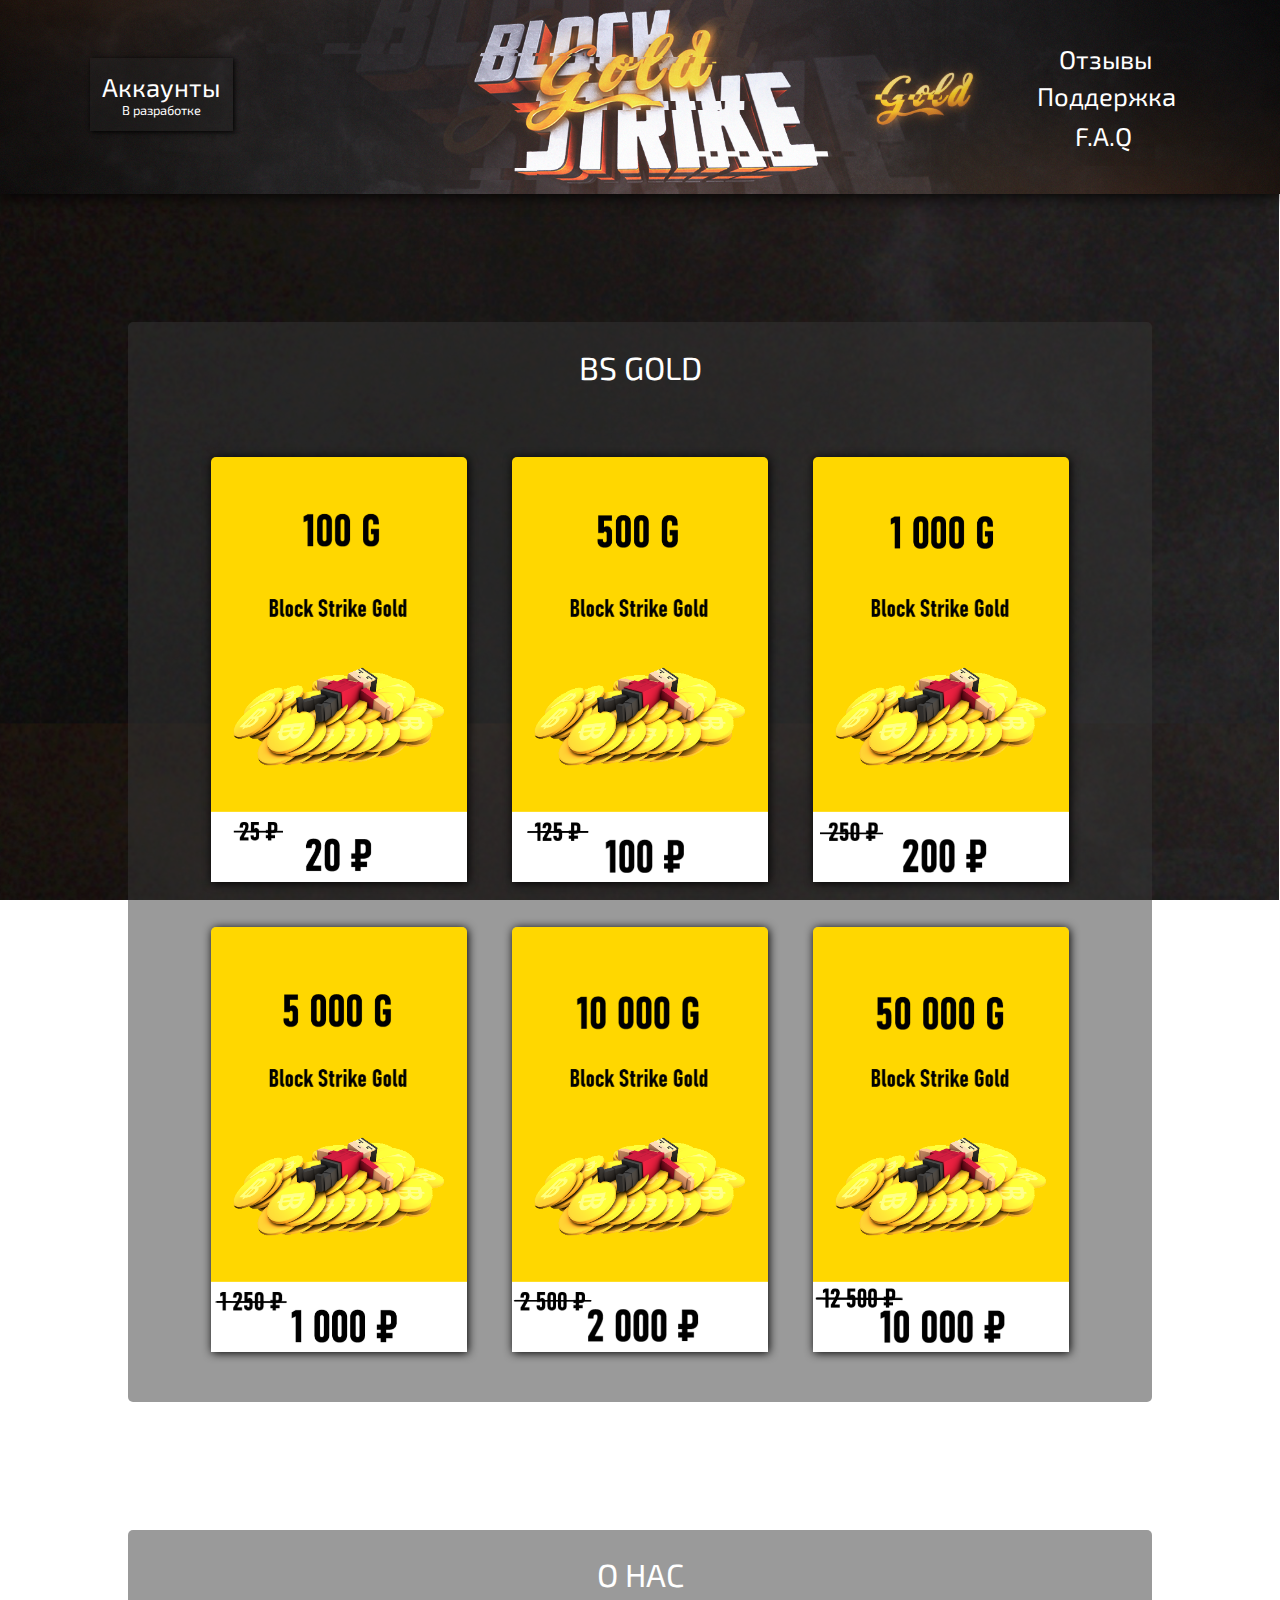
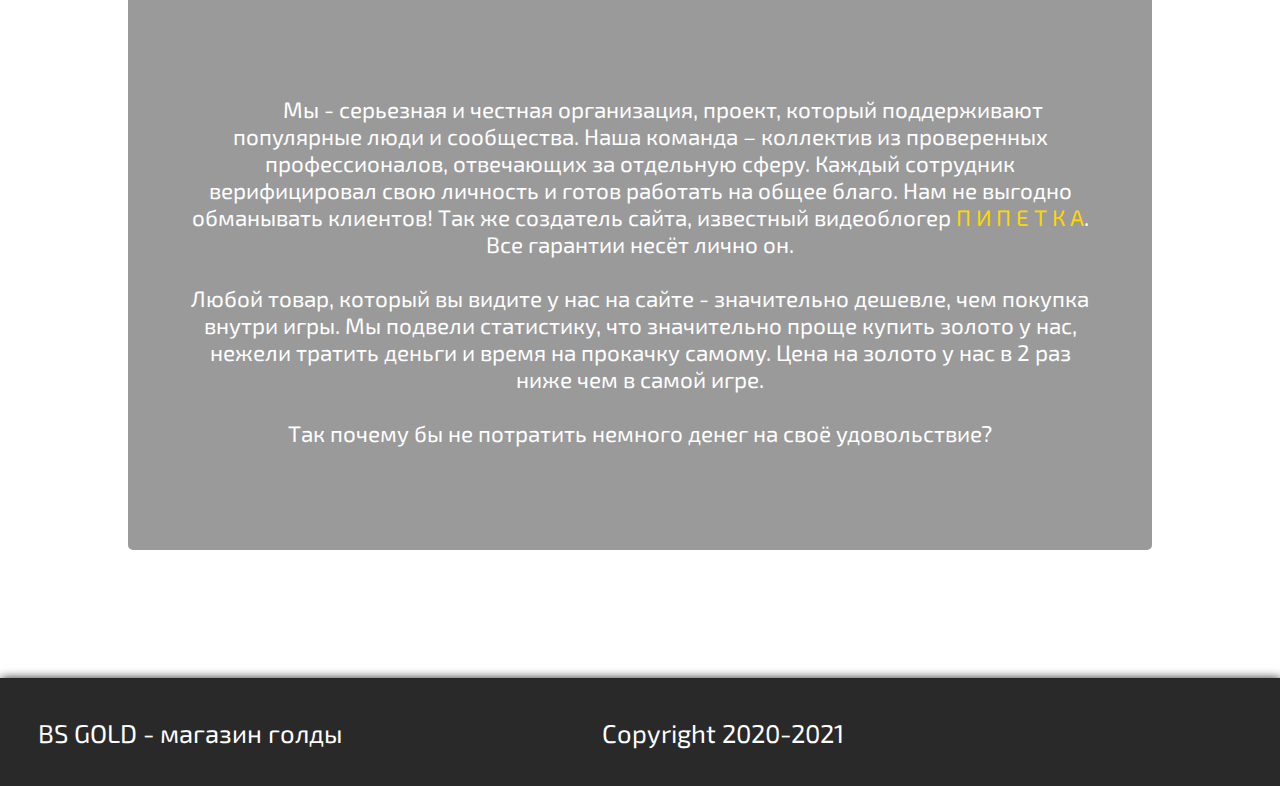
==== index.html @ 105bbe44 "Add files via upload" ====
<html>
    <head>
        <meta charset='UTF-8'>
        <link rel='stylesheet' href='css/style.css'>
        <link rel='shortcut icon' href='img/icon.png'>
    </head>

    <body>
        <header>
            <div id='links'>
                <img src='img/hd.png'>
                <a id='l1' href='reviews.html'>Отзывы</a>
                <a id='l2' target='_blank' href='https://vk.com/pipetka_denzl'>Поддержка</a>
                <a id='l3' href='faq.html'>F.A.Q</a>
                <a id='l4' href=''>Аккаунты</br><span>В разработке</span></a>
            </div>
        </header>

        <main>
            <div id='box'>
                <div id='title'>
                    <span>BS GOLD</span>
                </div>

                <div id='prod'>
                    <img onclick='window.open("g1.html")' src='img/g1.png'>
                    <img onclick='window.open("g2.html")' src='img/g2.png'>
                    <img onclick='window.open("g3.html")' src='img/g3.png'>
                    <img onclick='window.open("g4.html")' src='img/g4.png'>
                    <img onclick='window.open("g5.html")' src='img/g5.png'>
                    <img onclick='window.open("g6.html")' src='img/g6.png'>
                </div>
            </div>

            <div id='box2'>
                <div id='title'>
                    <span>О НАС</span>
                </div>

                <div id='prod'>
                    <span>Мы - серьезная и честная организация, проект, который поддерживают популярные люди и сообщества. Наша команда – коллектив из проверенных профессионалов, отвечающих за отдельную сферу. Каждый сотрудник верифицировал свою личность и готов работать на общее благо. Нам не выгодно обманывать клиентов! Так же создатель сайта, известный видеоблогер <a target='_blank' href='https://www.youtube.com/channel/UCyXCVDsGgA4vKRlJy4vyUfw'>П И П Е Т К А</a>. Все гарантии несёт лично он.</br></br>  

                        Любой товар, который вы видите у нас на сайте - значительно дешевле, чем покупка внутри игры. Мы подвели статистику, что значительно проще купить золото у нас, нежели тратить деньги и время на прокачку самому. Цена на золото у нас в 2 раз ниже чем в самой игре.</br></br> 
                        
                        Так почему бы не потратить немного денег на своё удовольствие?</br></br></span>
                </div>
            </div>
        </main>

        <footer>
            <div id='ft'>
                <div id='title'>
                    <span>BS GOLD - магазин голды</span>
                </div>
    
                <div id='cpr'>
                    <span>Copyright 2020-2021</span>
                </div>
            </div>          
        </footer>
    </body>
</html>
---- css/style.css ----
@import url('https://fonts.googleapis.com/css?family=Exo+2&display=swap');

* {
    margin: 0;
    padding: 0;
}

html, body {
    width: 100%;
    background-image: url(../img/bg.png);
    background-size: 100%;
    background-attachment: fixed;
    
}

header {
    width: 100%
}

header>div#img {
    position: relative;
}

header>div#links {
    position: relative;
    display: inline-block;
    text-align: center;
}

header>div#links>img {
    width: 100%;
    box-shadow: 1px 1px 15px #000;
}

header>div#links>a {
    position: absolute;
    text-decoration: none;
    top: 42%;
    font-family: 'Exo 2', sans-serif;
    color: #FFF;
    font-size: 2vw;
    transition: 0.25s linear;
}

header>div#links>a:hover {
    color: #FFD700;
}

header>div#links>a#l1 {
    left: 82.7%;
    top: 22%;
}

header>div#links>a#l2 {
    left: 81%;
    top: 41%;
}

header>div#links>a#l3 {
    left: 84%;
    top: 62%;
}

header>div#links>a#l4 {
    left: 7%;
    background-color: rgba(41, 40, 39, 0.3);
    color: #FFF;
    padding: 1%;
    top: 30%;
    box-shadow: 1px 1px 5px #000;
}

header>div#links>a#l4>span {
    font-size: 1vw;
}

main {
    width: 100%;
    margin-top: 10%;
    margin-bottom: 10%;
}

main>div#box {
    width: 80%;
    margin-left: 10%;
    text-align: center;
    background-color: rgba(54, 54, 54, 0.5);
    padding-top: 2%;
    padding-bottom: 2%;
    border-radius: 5px;
}

main>div#box>div#title {
    text-align: center;
}

main>div#box>div#title>span {
    font-family: 'Exo 2', sans-serif;
    font-size: 2.5vw;
    color: #FFF;
}

main>div#box>div#prod {
    text-align: center;
    margin-top: 5%;
}

main>div#box>div#prod>img {
    width: 25%;
    margin: 2%;
    transition: 0.2s linear;
    box-shadow: 1px 1px 10px #000;
    border-top-left-radius: 5px;
    border-top-right-radius: 5px;
    transition: 0.2s linear;
}

main>div#box>div#prod>img:hover {
    box-shadow: 1px 1px 10px #ffd700;
}

main>div#box2 {
    width: 80%;
    margin-left: 10%;
    margin-top: 10%;
    text-align: center;
    background-color: rgba(54, 54, 54, 0.5);
    padding-top: 2%;
    padding-bottom: 2%;
    border-radius: 5px;
}

main>div#box2>div#title {
    text-align: center;
}

main>div#box2>div#title>span {
    font-family: 'Exo 2', sans-serif;
    font-size: 2.5vw;
    color: #FFF;
}

main>div#box2>div#prod {
    text-align: center;
    margin-top: 5%;
    padding: 5%;
}

main>div#box2>div#prod>span {
    font-family: 'Exo 2', sans-serif;
    font-size: 1.75vw;
    color: #FFF;
    padding: 5%;
}

main>div#box2>div#prod>span>a {
    color: #ffd700;
    text-decoration: none;
}

footer {
    width: 100%;
}

footer>div#ft {
    float: left;
    width: 100%;
    background-color: #292929;
    box-shadow: 1px 1px 10px #000;
}

footer>div#ft>div#title {
    float: left;
    width: 30%;
    margin: 3%;
}

footer>div#ft>div#title>span {
    font-family: 'Exo 2', sans-serif;
    font-size: 2vw;
    color: #FFF;
}

footer>div#ft>div#cpr {
    float: right;
    width: 50%;
    margin: 3%;
}

footer>div#ft>div#cpr>span {
    font-family: 'Exo 2', sans-serif;
    font-size: 2vw;
    color: #FFF;
}
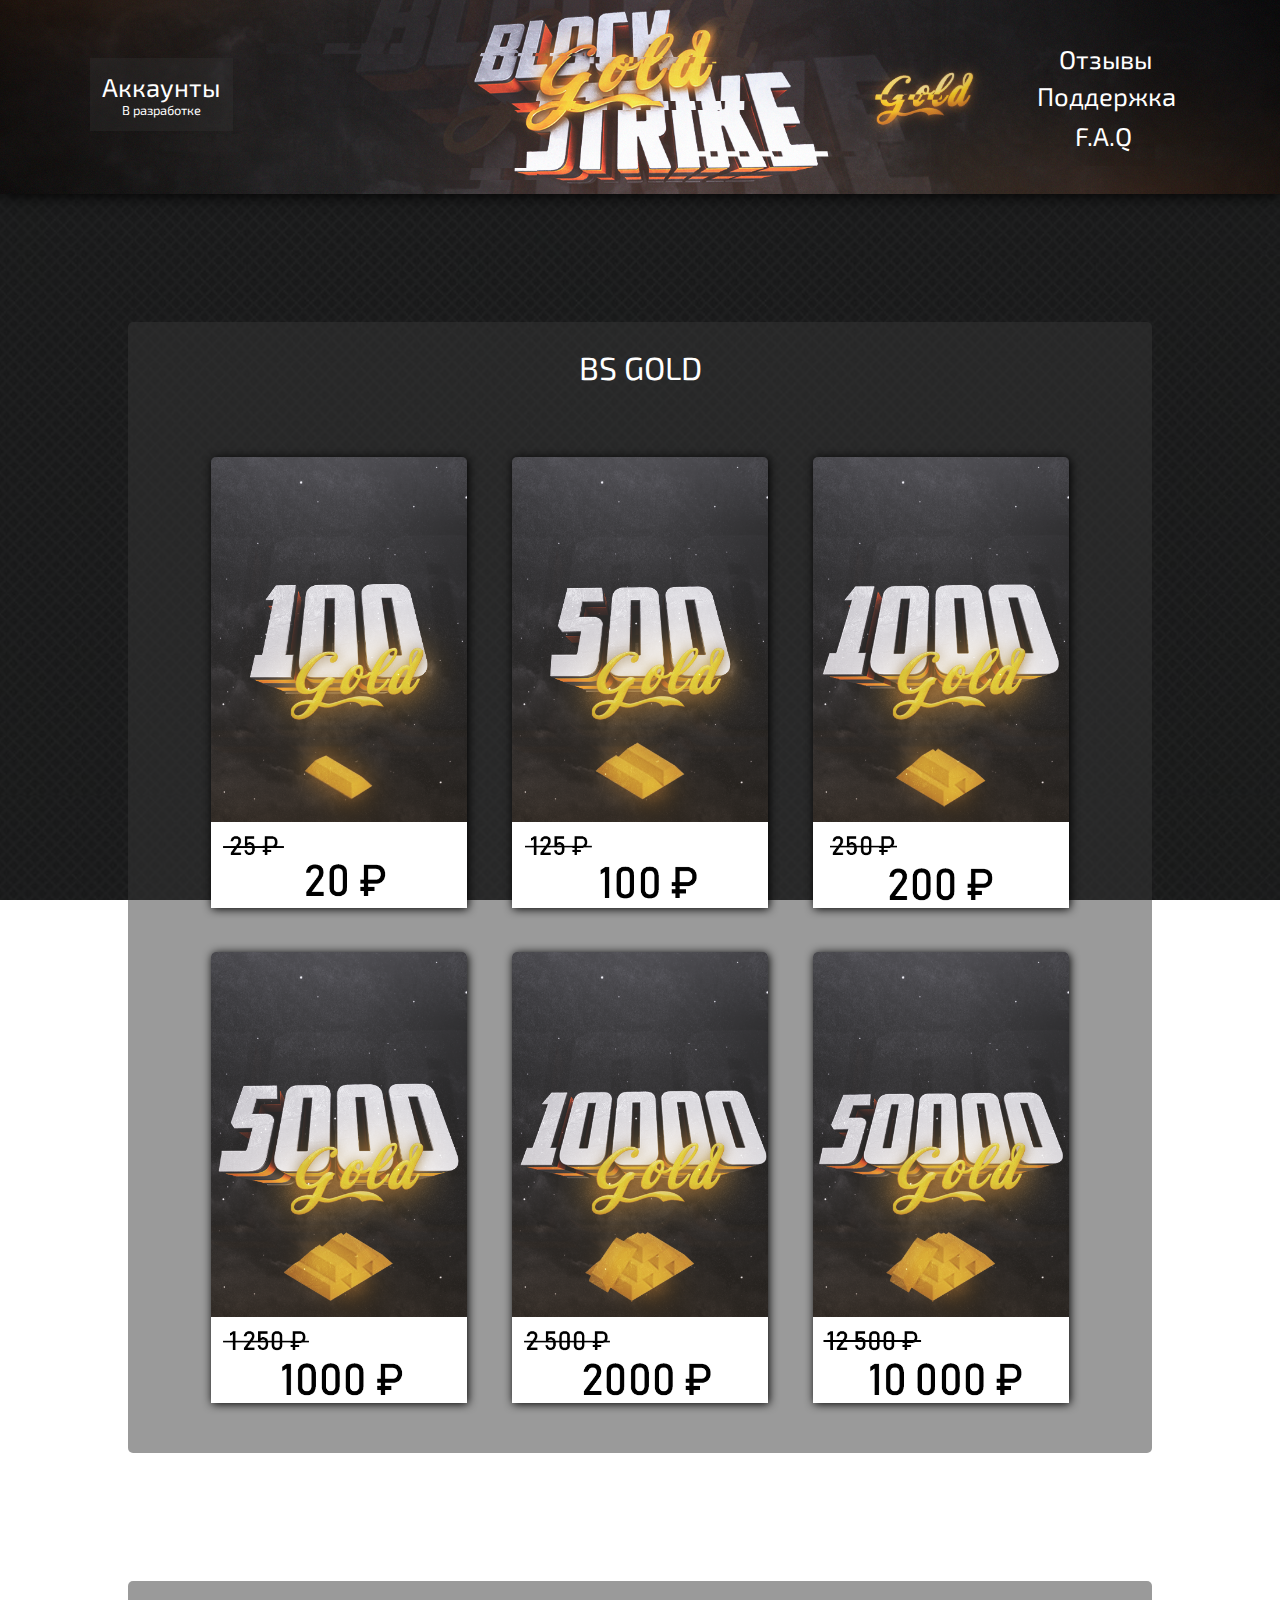
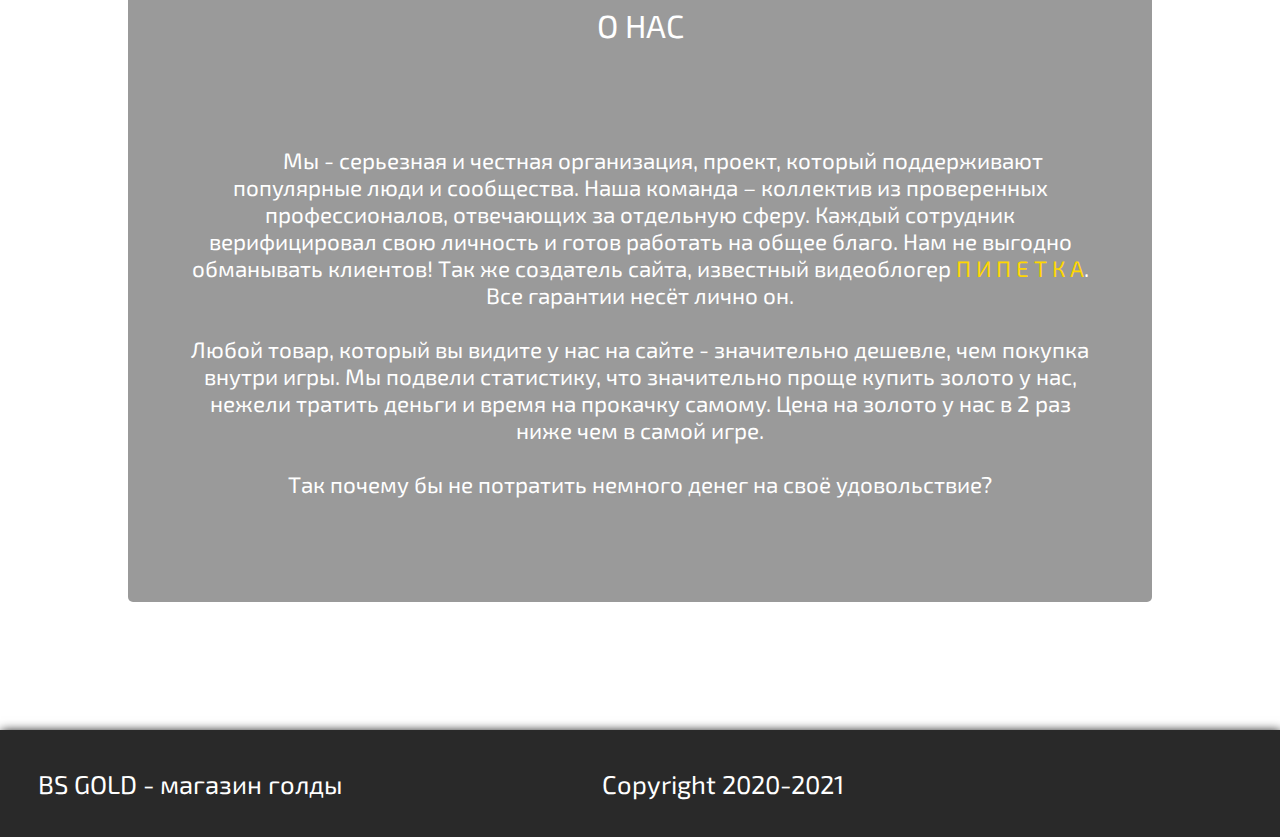
==== commit 57fb2ca2: "Add files via upload" ====
--- a/index.html
+++ b/index.html
@@ -1,6 +1,7 @@
 <html>
     <head>
         <meta charset='UTF-8'>
+        <title>BSGold - Магазин аккаунтов и гемов для игры Block Strike</title>
         <link rel='stylesheet' href='css/style.css'>
         <link rel='shortcut icon' href='img/icon.png'>
     </head>
@@ -10,7 +11,7 @@
             <div id='links'>
                 <img src='img/hd.png'>
                 <a id='l1' href='reviews.html'>Отзывы</a>
-                <a id='l2' target='_blank' href='https://vk.com/pipetka_denzl'>Поддержка</a>
+                <a id='l2' target='_blank' href='https://vk.com/bsgoldmanager'>Поддержка</a>
                 <a id='l3' href='faq.html'>F.A.Q</a>
                 <a id='l4' href=''>Аккаунты</br><span>В разработке</span></a>
             </div>
--- a/css/style.css
+++ b/css/style.css
@@ -63,11 +63,10 @@
 
 header>div#links>a#l4 {
     left: 7%;
-    background-color: rgba(41, 40, 39, 0.3);
+    background-color: rgba(55, 55, 55, 0.3);
     color: #FFF;
     padding: 1%;
     top: 30%;
-    box-shadow: 1px 1px 5px #000;
 }
 
 header>div#links>a#l4>span {
@@ -116,7 +115,7 @@
 }
 
 main>div#box>div#prod>img:hover {
-    box-shadow: 1px 1px 10px #ffd700;
+    box-shadow: 1px 1px 10px #000;
 }
 
 main>div#box2 {
@@ -191,4 +190,4 @@
     font-family: 'Exo 2', sans-serif;
     font-size: 2vw;
     color: #FFF;
-}+}
